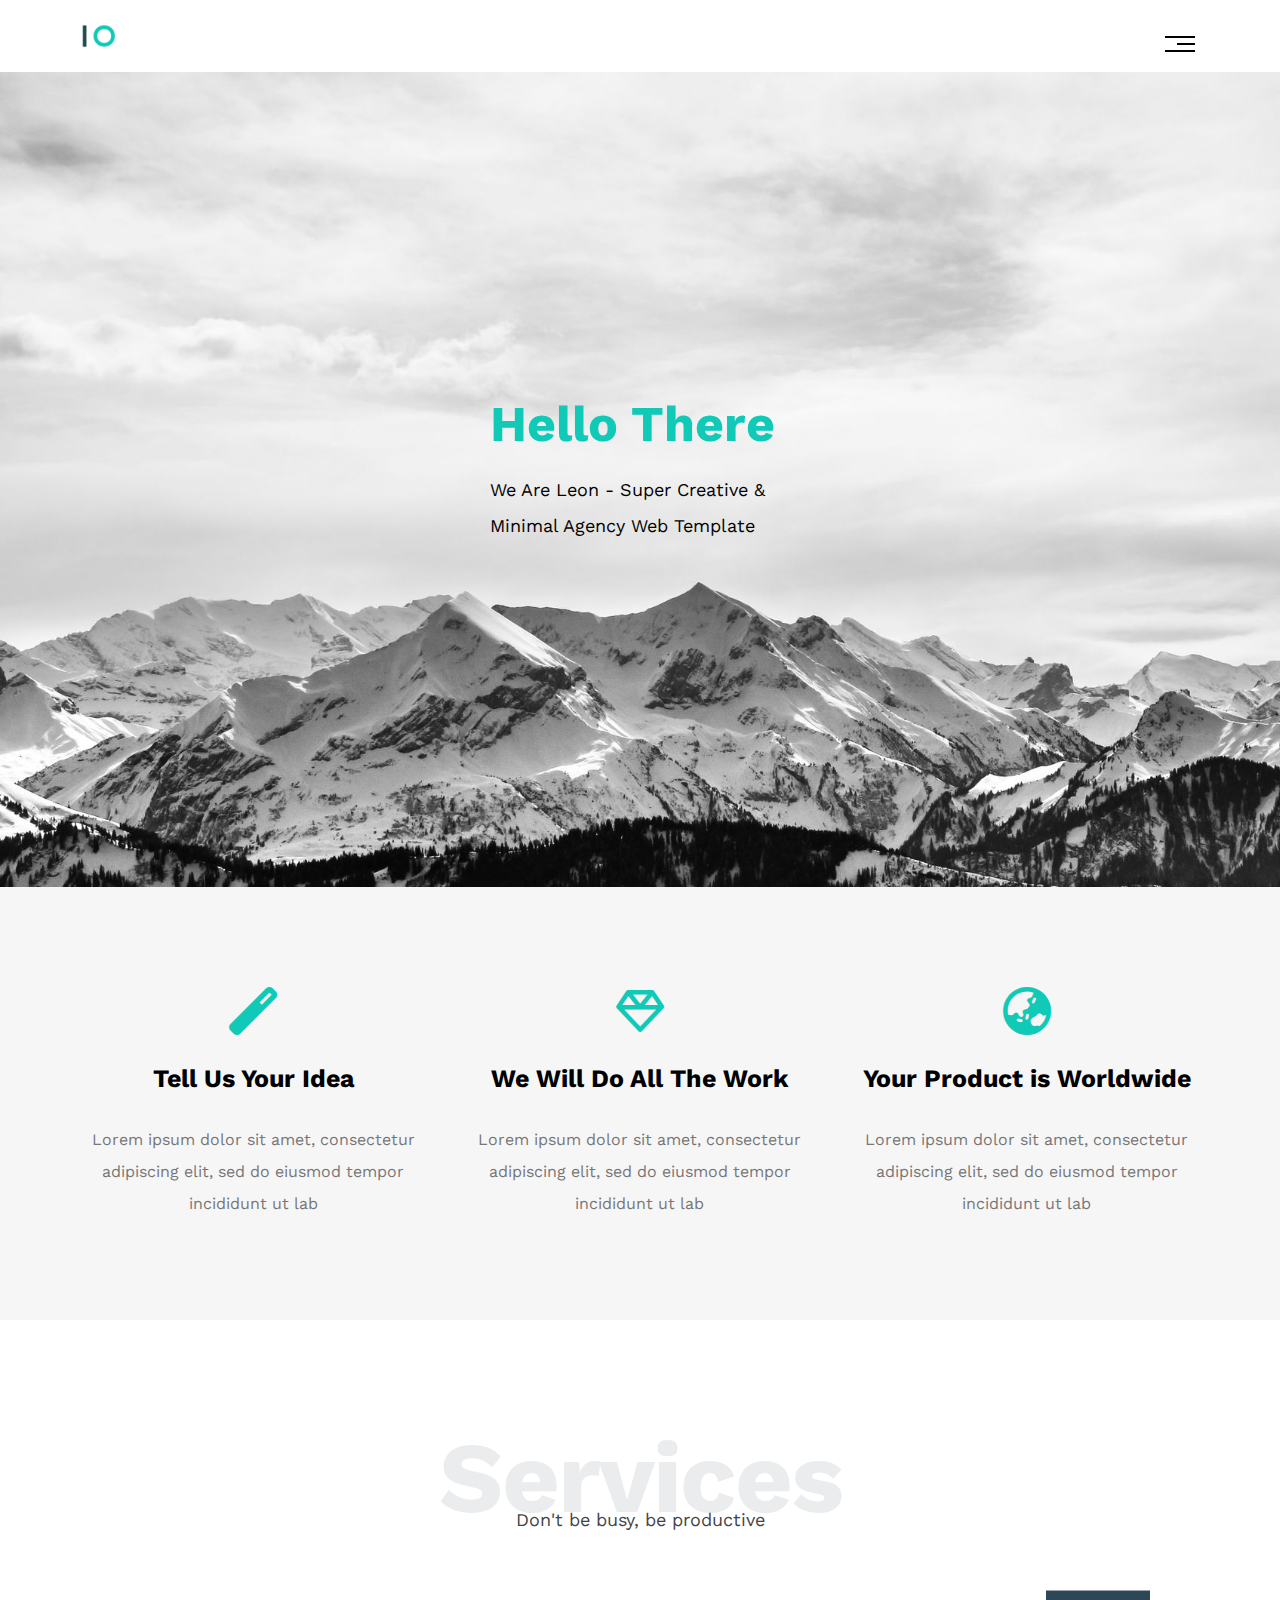
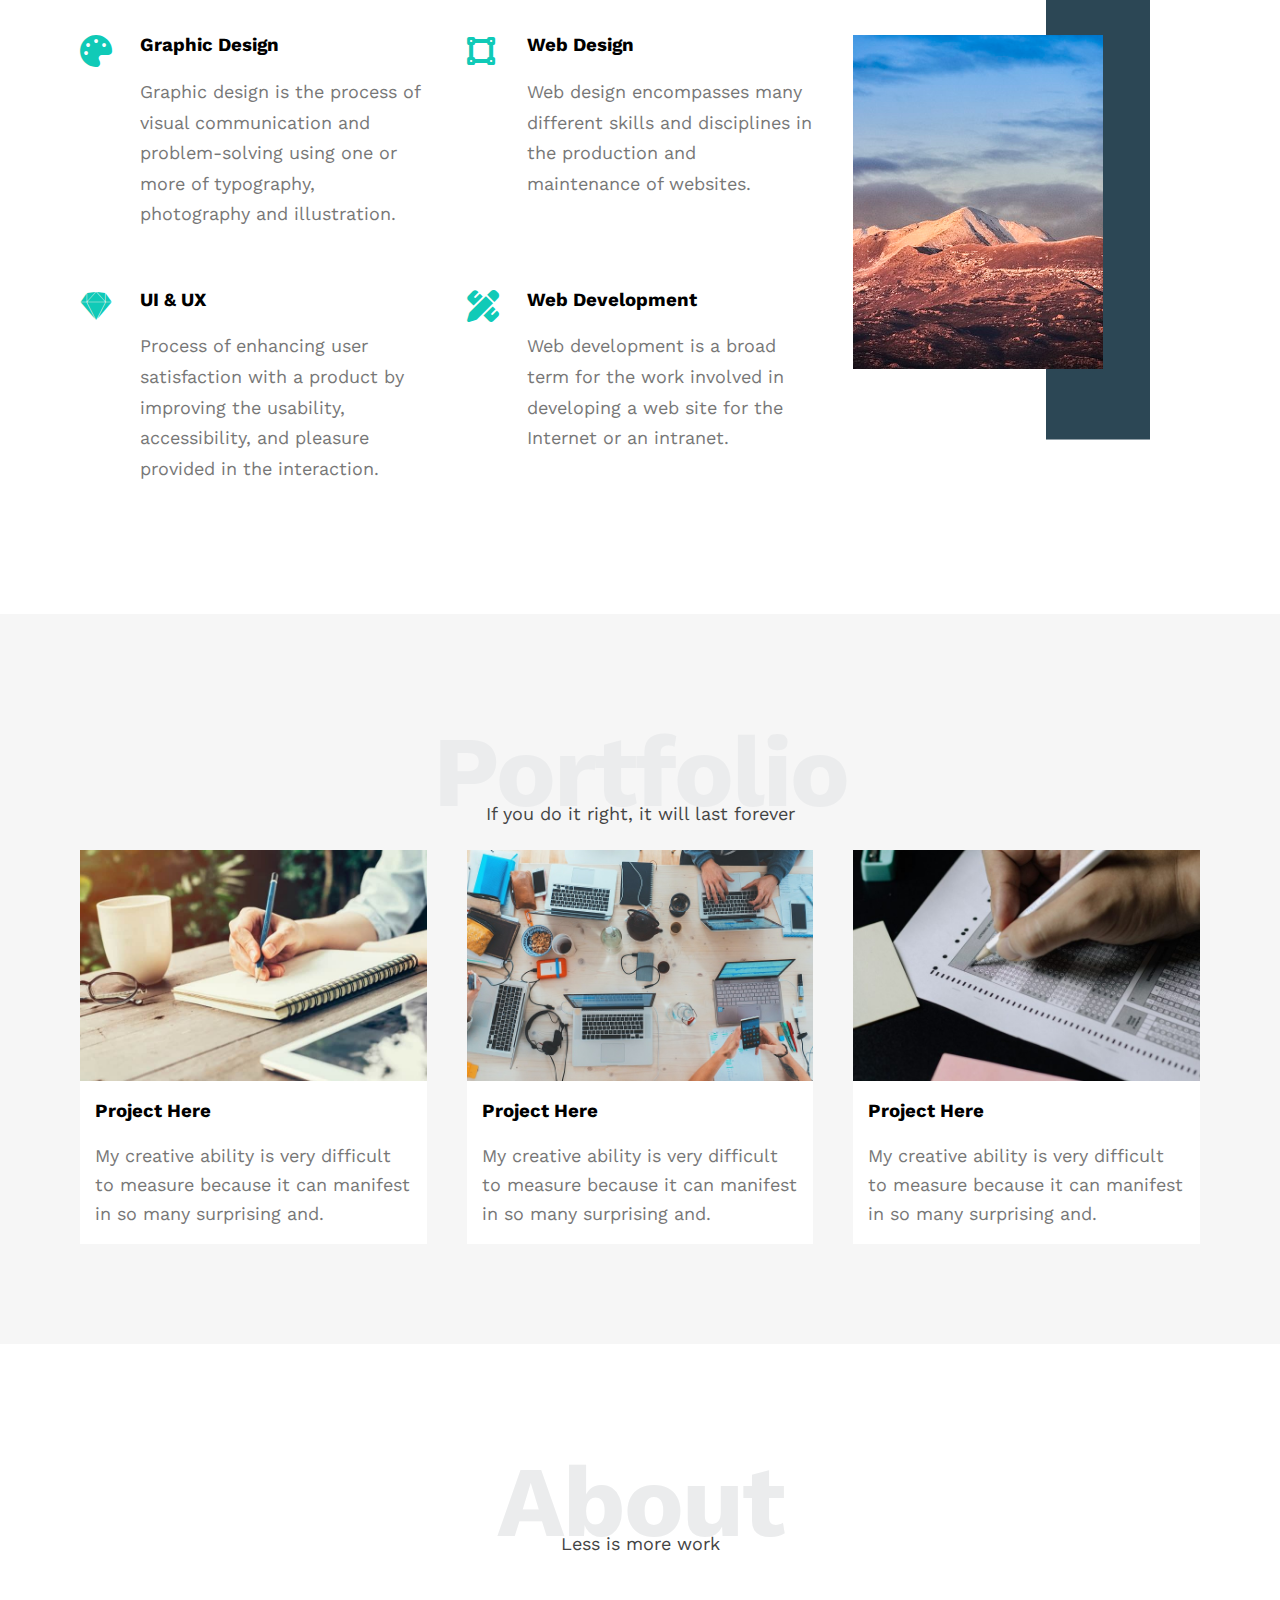
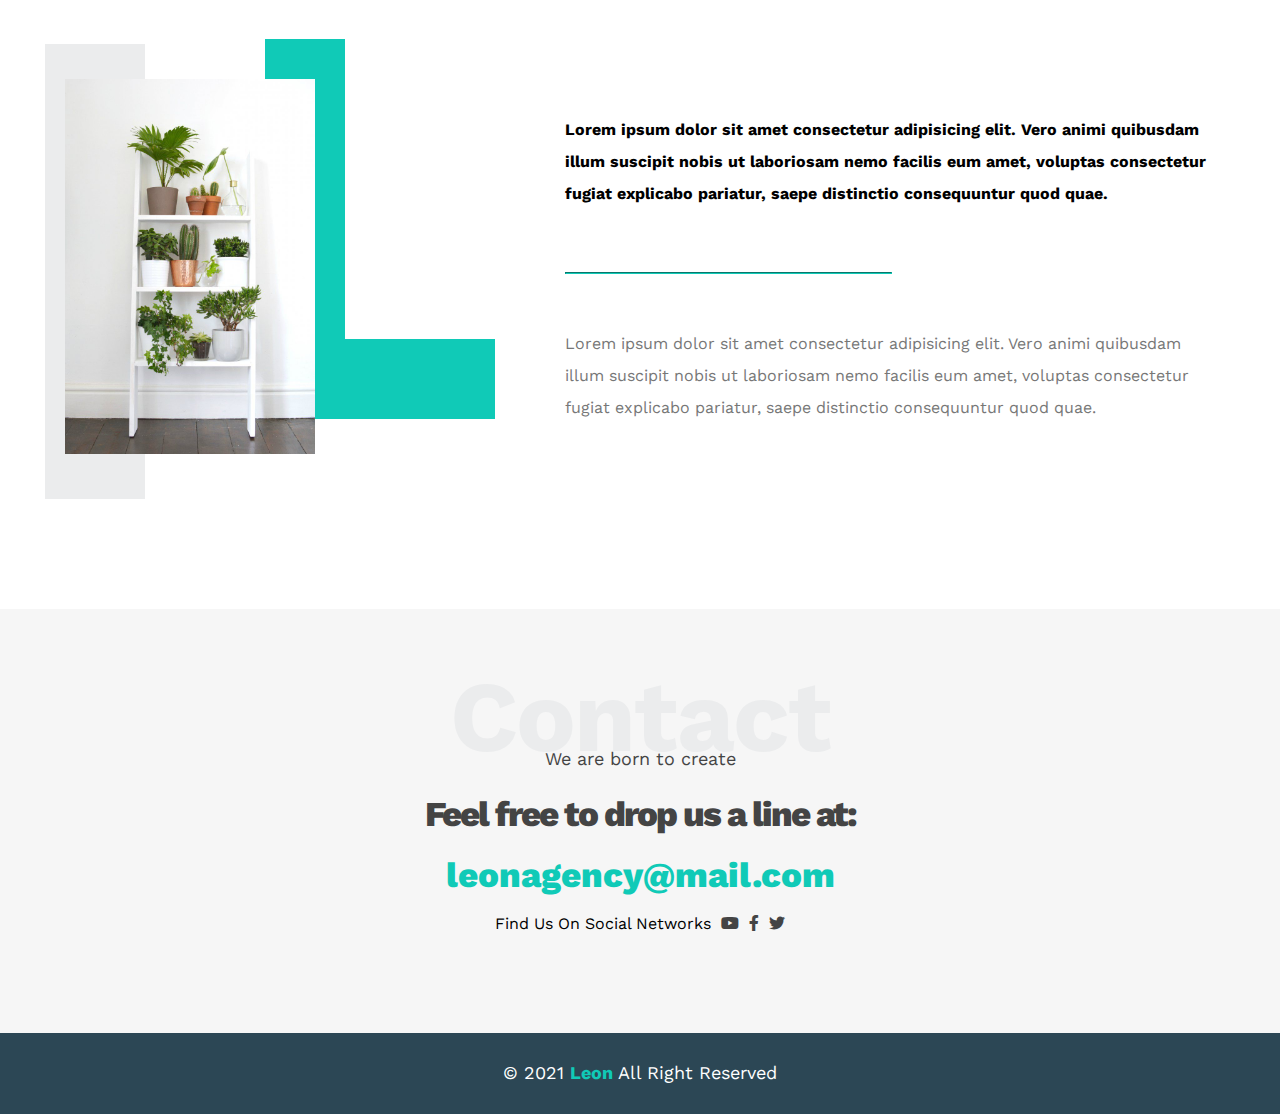
==== index.html @ 560a0027 "initial commit" ====
<!DOCTYPE html>
<html lang="en">
<head>
    <meta charset="UTF-8">
    <meta http-equiv="X-UA-Compatible" content="IE=edge">
    <meta name="viewport" content="width=device-width, initial-scale=1.0">
    <title>Leon - Design</title>
    <!-- Font Awesome Library -->
    <link rel="stylesheet" href="/css/all.min.css">
    <!-- Main Css Styling File -->
    <link rel="stylesheet" href="/css/Leon.css">
    <!-- Render All Elements Normally -->
    <link rel="stylesheet" href="/css/normalize.css">
    <!-- Google Fonts -->
    <link rel="preconnect" href="https://fonts.googleapis.com">
<link rel="preconnect" href="https://fonts.gstatic.com" crossorigin>
<link href="https://fonts.googleapis.com/css2?family=Work+Sans:wght@300;400;500;600;700;800;900&display=swap" rel="stylesheet">
</head>
<body>
   <!-- Start Header -->
   <div class="header" id="header">
    <div class="container">
        <img src="/images/logo.png" alt="logo" class="logo">
        <div class="nav">
            <span class="icon">
                <span></span>
                <span></span>
                <span></span>
            </span>
            <ul class="links">
                <li><a href="#">Services</a></li>
                <li><a href="#">Portfolio</a></li>
                <li><a href="#">About</a></li>
                <li><a href="#">Contact</a></li>
            </ul>
        </div>
    </div>
   </div>
   <!-- End Header -->
   <!-- Start Landing -->
   <div class="landing">
    <div class="main-text">
        <h1>Hello There</h1>
        <p>We Are Leon - Super Creative & Minimal Agency Web Template</p>
    </div>
   </div>
   <!-- End Landing -->
   <!-- Start Features -->
   <div class="features">
    <div class="container">
        <div class="box">
            <i class="fas fa-magic fa-3x"></i>
            <div class="text">
                <h3>Tell Us Your Idea</h3>
                <p>
                    Lorem ipsum dolor sit amet, consectetur adipiscing elit, sed do eiusmod tempor incididunt ut lab                
                </p>    
            </div>
        </div>
        <div class="box">
            <i class="far fa-gem fa-3x"></i>
            <div class="text">
                <h3>We Will Do All The Work</h3>
                <p>
                    Lorem ipsum dolor sit amet, consectetur adipiscing elit, sed do eiusmod tempor incididunt ut lab                
                </p>    
            </div>
        </div>
        <div class="box">
            <i class="fas fa-globe-asia fa-3x"></i>
            <div class="text">
                <h3>Your Product is Worldwide</h3>
                <p>
                    Lorem ipsum dolor sit amet, consectetur adipiscing elit, sed do eiusmod tempor incididunt ut lab                
                </p>    
            </div>
        </div>
    </div>
   </div>
   <!-- End Features -->
   <!-- Start Services -->
   <div class="services">
    <div class="section-title">
        <h2>Services</h2>
        <p>Don't be busy, be productive</p>
    </div>
    <div class="container">
        <div class="services-content">
            <div class="srv">
                <div class="box">
                <i class="fas fa-palette fa-2x"></i>
                <div class="text">
                    <h3>Graphic Design</h3>
                    <p>
                        Graphic design is the process of visual communication and problem-solving using one or more of typography, photography and illustration.
                    </p>
                </div>
            </div>
                <div class="box">
                    <i class="fab fa-sketch fa-2x"></i>
                    <div class="text">
                        <h3>UI &amp; UX</h3>
                        <p>
                            Process of enhancing user satisfaction with a product by improving the usability, accessibility, and pleasure provided in the interaction.
                        </p>
                    </div>
                </div>
            </div>
            <div class="srv">
                <div class="box">
                    <i class="fas fa-vector-square fa-2x"></i>
                    <div class="text">
                        <h3>Web Design</h3>
                        <p>
                            Web design encompasses many different skills and disciplines in the production and maintenance of websites.
                        </p>
                    </div>
                </div>
                <div class="box">
                <i class="fas fa-pencil-ruler fa-2x"></i>
                <div class="text">
                    <h3>Web Development</h3>
                    <p>
                        Web development is a broad term for the work involved in developing a web site for the Internet or an intranet.
                    </p>
                </div>
            </div>
            </div>
            <div class="srv image">
                <img src="/images/services.jpg" alt="services">
            </div>
     </div>
    </div>
   </div>
   <!-- End Services -->
   <!-- Start Portfolio -->
   <div class="portfolio" id="portfolio">
    <div class="section-title">
        <h2>Portfolio</h2>
        <p>If you do it right, it will last forever</p>
    </div>
        <div class="container">
            <div class="box">
                <img src="/images/portfolio-1.jpg" alt="">
                <div class="text">
                    <h3>Project Here</h3>
                    <p>
                        My creative ability is very difficult to measure because it can manifest in so many surprising and.
                    </p>
                </div>
            </div>
            <div class="box">
                <img src="/images/portfolio-2.jpg" alt="">
                <div class="text">
                    <h3>Project Here</h3>
                    <p>
                        My creative ability is very difficult to measure because it can manifest in so many surprising and.
                    </p>
                </div>
            </div>
            <div class="box">
                <img src="/images/portfolio-3.jpg" alt="">
                <div class="text">
                    <h3>Project Here</h3>
                    <p>
                        My creative ability is very difficult to measure because it can manifest in so many surprising and.
                    </p>
                </div>
            </div>
        </div>
   </div>
   <!-- End Portfolio -->
   <!-- Start About -->
   <div class="about">
    <div class="section-title">
        <h2>About</h2>
        <p>Less is more work</p>
    </div>
    <div class="container">
        <div class="image">
            <img src="/images/about.jpg" alt="">
        </div>
        <div class="text">
            <p>
                Lorem ipsum dolor sit amet consectetur adipisicing elit. Vero animi quibusdam illum suscipit nobis ut laboriosam nemo facilis eum amet, voluptas consectetur fugiat explicabo pariatur, saepe distinctio consequuntur quod quae.
            </p>
            <hr>
            <p>
                Lorem ipsum dolor sit amet consectetur adipisicing elit. Vero animi quibusdam illum suscipit nobis ut laboriosam nemo facilis eum amet, voluptas consectetur fugiat explicabo pariatur, saepe distinctio consequuntur quod quae.
            </p>
        </div>
    </div>
   </div>
   <!-- End About -->
   <!-- Start Contact -->
   <div class="contact">
    <div class="section-title">
        <h2>Contact</h2>
        <p>We are born to create</p>
    </div>
        <div class="container">
            <div class="mail">
                <p>Feel free to drop us a line at:</p>
                <a href="#">leonagency@mail.com</a>
            </div>
            <div class="social">
                <p>Find Us On Social Networks</p>
                <i class="fa-brands fa-youtube"></i>
                <i class="fa-brands fa-facebook-f"></i>
                <i class="fa-brands fa-twitter"></i>
            </div>
        </div>

   </div>
   <!-- End Contact -->
   <!-- Start Footer -->
   <div class="footer">
    <p>&copy; 2021 <span>Leon</span> All Right Reserved</p>
   </div>
   <!-- End Footer -->
</body>
</html>
---- css/Leon.css ----
/* Start Variables */
:root {
    --section-padding: 100px;
    --main-color: #10cab7;
}
/* End Variables */
/* Start Global Rules */
* {
    --webkit-box-sizing: border-box;
    --moz-box-sizing: border-box;
    box-sizing: border-box;
    margin: 0;
    padding: 0;
}
html {
    scroll-behavior: smooth;
}
body {
    font-family: 'Work Sans', sans-serif;
}
ul {
    list-style: none;
}
a {
    text-decoration: none;
}
/* End Global Rules */
/* Start Components */
.container {
    margin-left: auto;
    margin-right: auto;
    padding-left: 15px;
    padding-right: 15px;
}
@media (min-width: 768px) {
    .container {
        width: 750px;
    }
}
@media (min-width: 992px) {
    .container {
        width: 970px;
    }
}
@media (min-width: 1200px) {
    .container {
        width: 1150px;
    }
}
.section-title {
    text-align: center;
}
.section-title h2 {
    font-size: 100px;
    letter-spacing: -2px;
    color: #ebeced;
}
.section-title p {
    font-size: 18px;
    top: -25px;
    position: relative;
    color: #444;
}
@media (max-width: 767px) {
    .section-title h2 {
        font-size: 80px;
    }
}
/* End Components */
/* Start Header */
.header .container {
    display: flex;
    align-items: center;
    justify-content: space-between;
    position: relative;
    min-height: 72px;
}
.header .logo {
    width: 60px;
}
.header .nav {
    flex: 1;
    display: flex;
    justify-content: end;
}
.header .nav .icon {
    position: absolute;
    width: 30px;
    display: flex;
    flex-wrap: wrap;
    top: 50%;
    justify-content: end;
    right: 20px;
}
.header .nav .icon:hover {
    cursor: pointer;
}
.header .nav .icon span {
    width: 100%;
    background-color: black;
    height: 2px;
    margin-bottom: 5px;
}
.header .nav .icon span:nth-child(2) {
    width: 60%;
    transition: .3s;
}
.header .nav:hover span:nth-child(2) {
    width: 100%;
}
.header .nav .links {
    position: absolute;
    min-width: 200px;
    z-index: 1;
    top: 100%;
    right: 20px;
    background-color: #f6f6f6;
    display: none;
}
.header .nav:hover .links {
    display: block;
}
.header .nav .links::before {
    content: '';
    position: absolute;
    border: 10px solid transparent;
    right: 5px;
    border-bottom-color: #f6f6f6;
    top: -20px;
}
.header .nav .links li:not(:last-child) {
    border-bottom: 1px solid #ddd;
}
.header .nav .links li {
    transition: .3s;
}
.header .nav .links li a{
    padding: 20px;
    display: block;
    color: #333;
    transition: .3s;
}
.header .nav .links li:hover  {
    padding-left: 20px;
}
.header .nav .links li:hover a {
    color: blue;
    font-weight: bold;
}
/* End Header */
/* Start Landing */
.landing {
    position: relative;
    background-image: url(/images/landing.jpg);
    background-size: cover;
    height: calc(100vh - 85px);
}
.landing .main-text {
    top: 50%;
    position: absolute;
    left: 50%;
    width: 300px;
    transform: translate(-50%, -50%);
}
.landing .main-text h1 {
    color: var(--main-color);
    font-size: 50px;
    margin: 0;
}
.landing .main-text p {
    line-height: 2;
    margin: 20px 0;
    font-size: 18px;
}
/* End Landing */
/* Start Features */
.features {
    padding-top: var(--section-padding);
    padding-bottom: var(--section-padding);
    background-color: #f6f6f6;
}
.features .container {
    display: grid;
    grid-template-columns: repeat(auto-fill, minmax(300px, 1fr));
    gap: 40px;
}
.features .box {
    text-align: center;
}
.features .box i {
    color: var(--main-color);
}
.features .box .text h3 {
    font-size: 25px;
    margin: 30px 0;
}
.features .box .text p {
    line-height: 2;
    color: #777;
    margin: 0 10px;
}
/* End Features */
/* Start Services */
.services {
    padding-top: var(--section-padding);
    padding-bottom: var(--section-padding);
}
@media (max-width: 767px) {
    .services {
        padding: 20px 0;
    }    
}
.services .services-content {
    display: grid;
    grid-template-columns: repeat(auto-fill, minmax(300px, 1fr));
    gap: 40px;
    margin: 80px 0 30px;
}
.services .srv .box {
    display: flex;
    gap: 10px;
    margin-bottom: 30px;
    height: 50%;
}
@media (max-width: 767px) {
    .services .srv .box {
        flex-direction: column;
        text-align: center;
    }
}
.services .srv .box i {
    flex-basis: 50px;
    color: var(--main-color);

}
.services .srv .box .text {
    flex: 1;
}
.services .srv .box .text h3 {
    margin-bottom: 20px;
}
.services .srv .box .text p {
    color: #777;
    line-height: 1.7;
    font-size: 18px;
}
.services .srv.image {
    position: relative;
}
@media (max-width: 1199px) {
    .services .srv.image {
        display: none;
    }
}
.services .srv.image::before {
    content: '';
    position: absolute;
    width: 30%;
    height: 100%;
    background-color: #2c4755;
    right: 50px;
    top: 40%;
    transform: translatey(-50%);
    z-index: -1;
}
.services .srv img {
    max-width: 100%;
    width: 250px;
}
/* End Services */
/* Start Portfolio */
.portfolio {
    padding-top: var(--section-padding);
    padding-bottom: var(--section-padding);
    background-color: #f6f6f6;
}
@media (max-width: 767px) {
    .portfolio {
        padding: 20px 0;
    }    
}
.portfolio .container {
    display: grid;
    grid-template-columns: repeat(auto-fill, minmax(300px, 1fr));
    gap: 40px;
}
.portfolio .box {
    background-color: white;
}
.portfolio .box img {
    max-width: 100%;
}
.portfolio .box .text {
    padding: 15px;
}
.portfolio .box .text p {
    line-height: 1.6;
    color: #777;
    margin: 20px 0 0;
    font-size: 18px;
}
/* End Portfolio */
/* Start About */
.about {
    padding-top: var(--section-padding);
    padding-bottom: var(--section-padding);
}
.about .container {
    display: flex;
    align-items: center;
    margin-top: 50px;
    padding: 50px 0;
}
.about .image {
    width: 500px;
    position: relative;
}
@media (max-width: 991px) {
    .about .image {
        display: none;
    }
}
.about .image::before {
    content: '';
    background-color: #ebeced;
    width: 20%;
    height: 120%;
    position: absolute;
    z-index: -1;
    left: -20px;
    top: -35px;   
}
.about .image::after {
    content: '';
    border-color: var(--main-color);
    width: 150px;
    height: 300px;
    border-left: 80px solid var(--main-color);
    z-index: -1;
    border-bottom: 80px solid var(--main-color);
    position: absolute;
    right: 70px;
    top: -40px;
}
.about .image img {
    width: 250px;
}
.about .text {
    flex: 1;
}
@media (max-width: 991px) {
    .about .text {
        text-align: center;
        padding: 0 20px;
    }
}
.about .text p {
    font-size: 16px;
    line-height: 2;
}
.about .text p:first-child {
    font-weight: bold;
    margin-bottom: 50px;
}
.about .text hr {
    width: 50%;
    border-color: var(--main-color);
    display: inline-block;
   
}
.about .text p:last-child {
    margin-top: 50px;
    color: #777;
}
/* End About */
/* Start Contact */
.contact {
    background-color: #f6f6f6;
    padding: 50px 0 100px;
}
.contact .container {
    text-align: center;
}
.contact .container .mail p {
    font-size: 35px;
    font-weight: 800;
    color: #444;
    letter-spacing: -2px;
}
.contact .container .mail a {
    color: var(--main-color);
    font-size: 35px;
    font-weight: 800;
    margin: 20px 0;
    display: block;
}
.contact .container .social {
    display: flex;
    justify-content: center;
}
.contact .container .social i {
    margin-left: 10px;
    color: #444;
    cursor: pointer;
}
/* End Contact */
/* Start Footer */
.footer {
    background-color: #2c4755;
    color: white;
    padding: 30px;
    text-align: center;
}
.footer p {
    font-size: 18px;
}
.footer p span {
    color: var(--main-color);
    font-weight: bold   ;
}
/* End Footer */
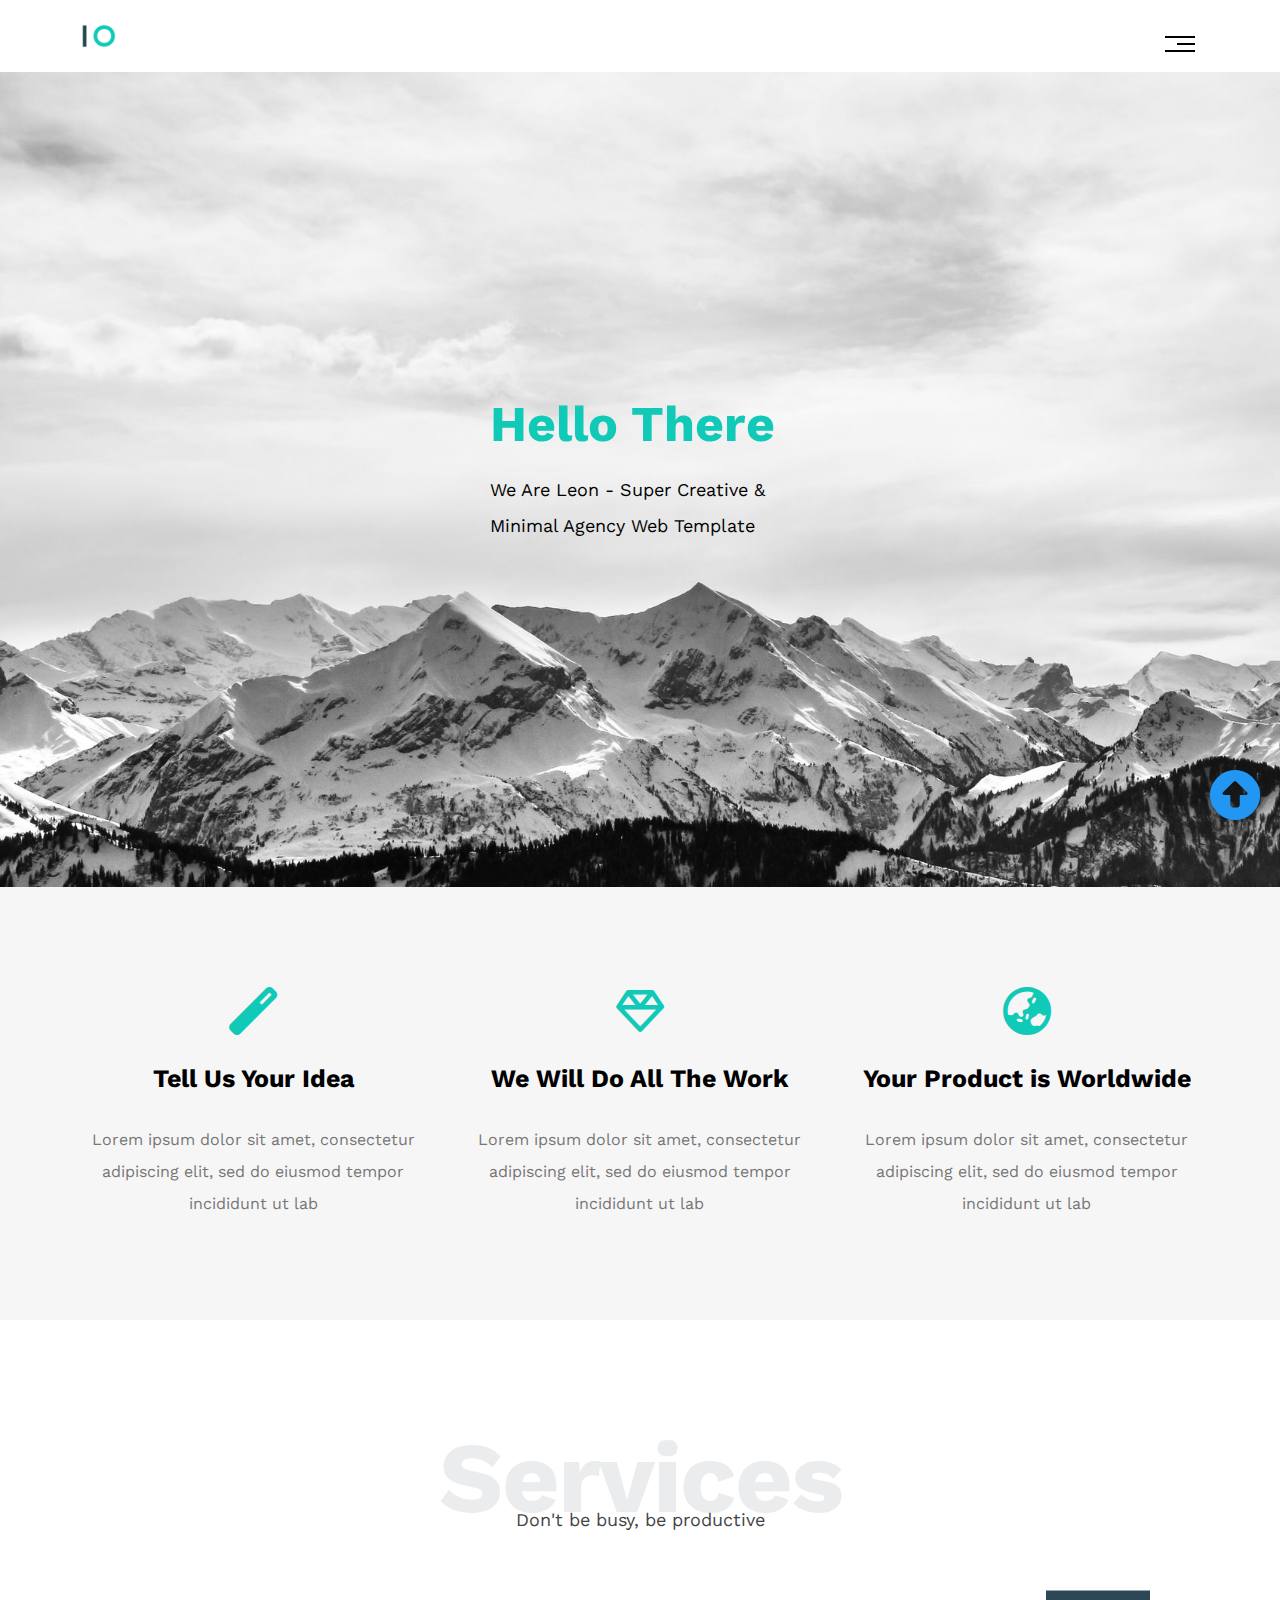
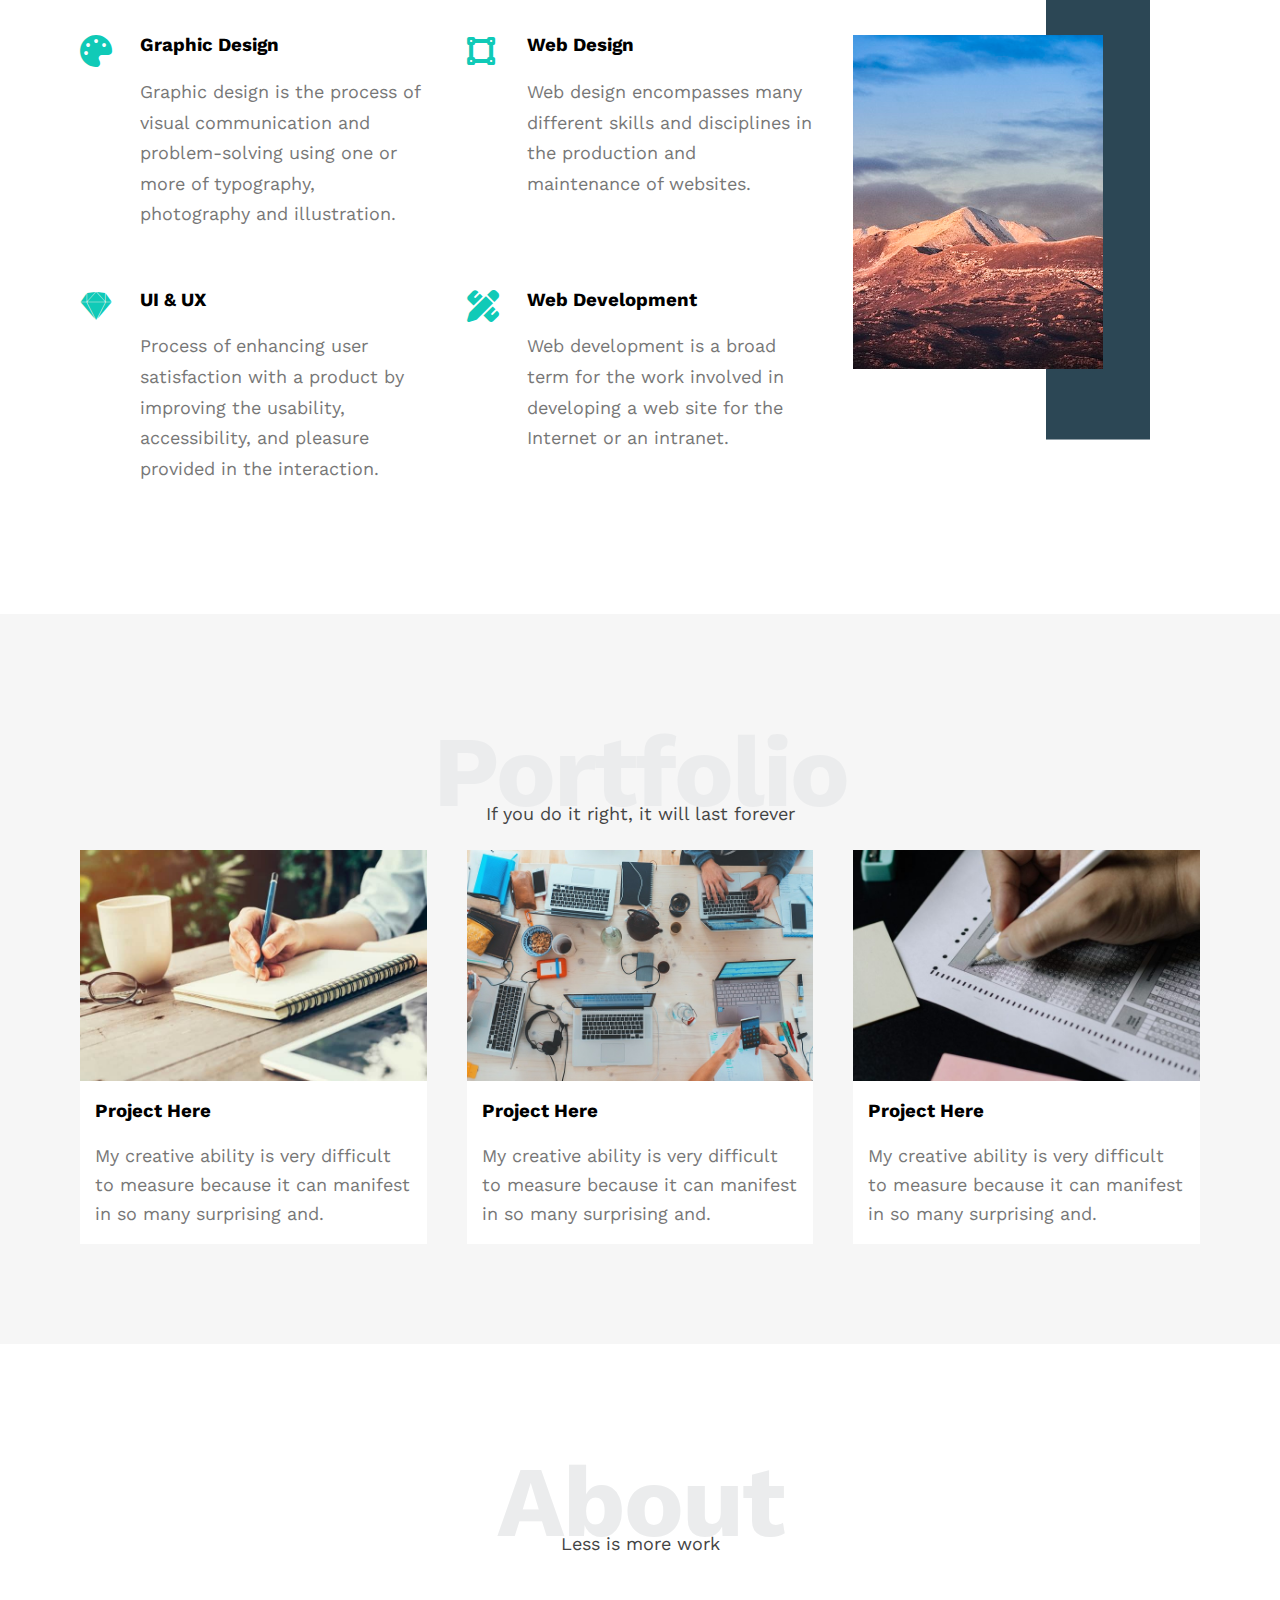
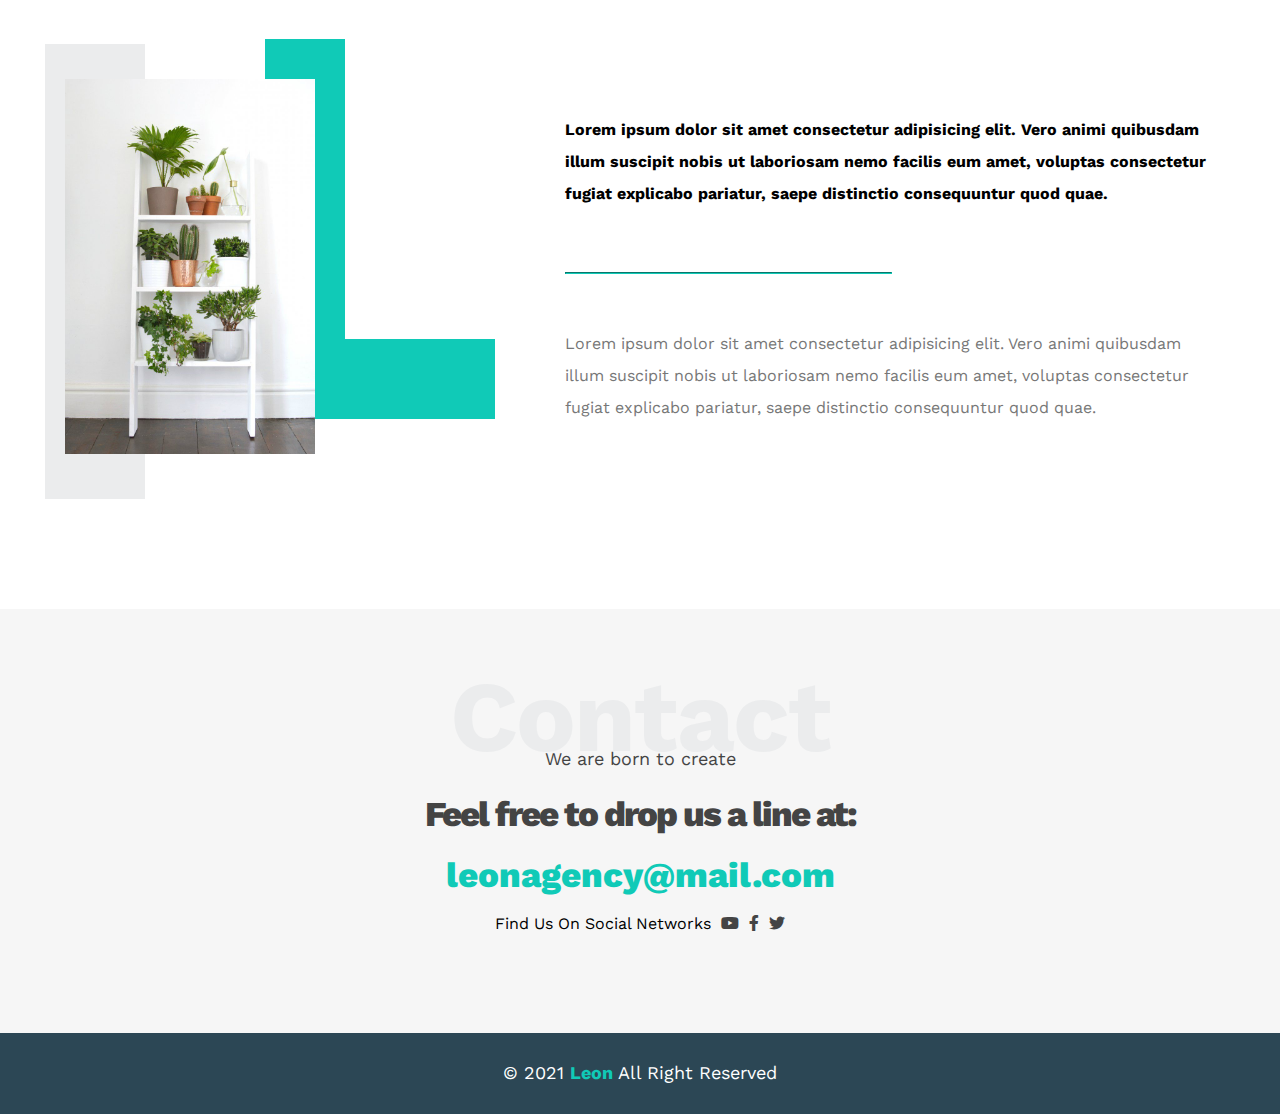
==== commit 08656762: "some bugs fixed and some enhancments" ====
--- a/index.html
+++ b/index.html
@@ -1,222 +1,225 @@
-<!DOCTYPE html>
-<html lang="en">
-<head>
-    <meta charset="UTF-8">
-    <meta http-equiv="X-UA-Compatible" content="IE=edge">
-    <meta name="viewport" content="width=device-width, initial-scale=1.0">
-    <title>Leon - Design</title>
-    <!-- Font Awesome Library -->
-    <link rel="stylesheet" href="/css/all.min.css">
-    <!-- Main Css Styling File -->
-    <link rel="stylesheet" href="/css/Leon.css">
-    <!-- Render All Elements Normally -->
-    <link rel="stylesheet" href="/css/normalize.css">
-    <!-- Google Fonts -->
-    <link rel="preconnect" href="https://fonts.googleapis.com">
-<link rel="preconnect" href="https://fonts.gstatic.com" crossorigin>
-<link href="https://fonts.googleapis.com/css2?family=Work+Sans:wght@300;400;500;600;700;800;900&display=swap" rel="stylesheet">
-</head>
-<body>
-   <!-- Start Header -->
-   <div class="header" id="header">
-    <div class="container">
-        <img src="/images/logo.png" alt="logo" class="logo">
-        <div class="nav">
-            <span class="icon">
-                <span></span>
-                <span></span>
-                <span></span>
-            </span>
-            <ul class="links">
-                <li><a href="#">Services</a></li>
-                <li><a href="#">Portfolio</a></li>
-                <li><a href="#">About</a></li>
-                <li><a href="#">Contact</a></li>
-            </ul>
-        </div>
-    </div>
-   </div>
-   <!-- End Header -->
-   <!-- Start Landing -->
-   <div class="landing">
-    <div class="main-text">
-        <h1>Hello There</h1>
-        <p>We Are Leon - Super Creative & Minimal Agency Web Template</p>
-    </div>
-   </div>
-   <!-- End Landing -->
-   <!-- Start Features -->
-   <div class="features">
-    <div class="container">
-        <div class="box">
-            <i class="fas fa-magic fa-3x"></i>
-            <div class="text">
-                <h3>Tell Us Your Idea</h3>
-                <p>
-                    Lorem ipsum dolor sit amet, consectetur adipiscing elit, sed do eiusmod tempor incididunt ut lab                
-                </p>    
-            </div>
-        </div>
-        <div class="box">
-            <i class="far fa-gem fa-3x"></i>
-            <div class="text">
-                <h3>We Will Do All The Work</h3>
-                <p>
-                    Lorem ipsum dolor sit amet, consectetur adipiscing elit, sed do eiusmod tempor incididunt ut lab                
-                </p>    
-            </div>
-        </div>
-        <div class="box">
-            <i class="fas fa-globe-asia fa-3x"></i>
-            <div class="text">
-                <h3>Your Product is Worldwide</h3>
-                <p>
-                    Lorem ipsum dolor sit amet, consectetur adipiscing elit, sed do eiusmod tempor incididunt ut lab                
-                </p>    
-            </div>
-        </div>
-    </div>
-   </div>
-   <!-- End Features -->
-   <!-- Start Services -->
-   <div class="services">
-    <div class="section-title">
-        <h2>Services</h2>
-        <p>Don't be busy, be productive</p>
-    </div>
-    <div class="container">
-        <div class="services-content">
-            <div class="srv">
-                <div class="box">
-                <i class="fas fa-palette fa-2x"></i>
-                <div class="text">
-                    <h3>Graphic Design</h3>
-                    <p>
-                        Graphic design is the process of visual communication and problem-solving using one or more of typography, photography and illustration.
-                    </p>
-                </div>
-            </div>
-                <div class="box">
-                    <i class="fab fa-sketch fa-2x"></i>
-                    <div class="text">
-                        <h3>UI &amp; UX</h3>
-                        <p>
-                            Process of enhancing user satisfaction with a product by improving the usability, accessibility, and pleasure provided in the interaction.
-                        </p>
-                    </div>
-                </div>
-            </div>
-            <div class="srv">
-                <div class="box">
-                    <i class="fas fa-vector-square fa-2x"></i>
-                    <div class="text">
-                        <h3>Web Design</h3>
-                        <p>
-                            Web design encompasses many different skills and disciplines in the production and maintenance of websites.
-                        </p>
-                    </div>
-                </div>
-                <div class="box">
-                <i class="fas fa-pencil-ruler fa-2x"></i>
-                <div class="text">
-                    <h3>Web Development</h3>
-                    <p>
-                        Web development is a broad term for the work involved in developing a web site for the Internet or an intranet.
-                    </p>
-                </div>
-            </div>
-            </div>
-            <div class="srv image">
-                <img src="/images/services.jpg" alt="services">
-            </div>
-     </div>
-    </div>
-   </div>
-   <!-- End Services -->
-   <!-- Start Portfolio -->
-   <div class="portfolio" id="portfolio">
-    <div class="section-title">
-        <h2>Portfolio</h2>
-        <p>If you do it right, it will last forever</p>
-    </div>
-        <div class="container">
-            <div class="box">
-                <img src="/images/portfolio-1.jpg" alt="">
-                <div class="text">
-                    <h3>Project Here</h3>
-                    <p>
-                        My creative ability is very difficult to measure because it can manifest in so many surprising and.
-                    </p>
-                </div>
-            </div>
-            <div class="box">
-                <img src="/images/portfolio-2.jpg" alt="">
-                <div class="text">
-                    <h3>Project Here</h3>
-                    <p>
-                        My creative ability is very difficult to measure because it can manifest in so many surprising and.
-                    </p>
-                </div>
-            </div>
-            <div class="box">
-                <img src="/images/portfolio-3.jpg" alt="">
-                <div class="text">
-                    <h3>Project Here</h3>
-                    <p>
-                        My creative ability is very difficult to measure because it can manifest in so many surprising and.
-                    </p>
-                </div>
-            </div>
-        </div>
-   </div>
-   <!-- End Portfolio -->
-   <!-- Start About -->
-   <div class="about">
-    <div class="section-title">
-        <h2>About</h2>
-        <p>Less is more work</p>
-    </div>
-    <div class="container">
-        <div class="image">
-            <img src="/images/about.jpg" alt="">
-        </div>
-        <div class="text">
-            <p>
-                Lorem ipsum dolor sit amet consectetur adipisicing elit. Vero animi quibusdam illum suscipit nobis ut laboriosam nemo facilis eum amet, voluptas consectetur fugiat explicabo pariatur, saepe distinctio consequuntur quod quae.
-            </p>
-            <hr>
-            <p>
-                Lorem ipsum dolor sit amet consectetur adipisicing elit. Vero animi quibusdam illum suscipit nobis ut laboriosam nemo facilis eum amet, voluptas consectetur fugiat explicabo pariatur, saepe distinctio consequuntur quod quae.
-            </p>
-        </div>
-    </div>
-   </div>
-   <!-- End About -->
-   <!-- Start Contact -->
-   <div class="contact">
-    <div class="section-title">
-        <h2>Contact</h2>
-        <p>We are born to create</p>
-    </div>
-        <div class="container">
-            <div class="mail">
-                <p>Feel free to drop us a line at:</p>
-                <a href="#">leonagency@mail.com</a>
-            </div>
-            <div class="social">
-                <p>Find Us On Social Networks</p>
-                <i class="fa-brands fa-youtube"></i>
-                <i class="fa-brands fa-facebook-f"></i>
-                <i class="fa-brands fa-twitter"></i>
-            </div>
-        </div>
-
-   </div>
-   <!-- End Contact -->
-   <!-- Start Footer -->
-   <div class="footer">
-    <p>&copy; 2021 <span>Leon</span> All Right Reserved</p>
-   </div>
-   <!-- End Footer -->
-</body>
+<!DOCTYPE html>
+<html lang="en">
+<head>
+    <meta charset="UTF-8">
+    <meta http-equiv="X-UA-Compatible" content="IE=edge">
+    <meta name="viewport" content="width=device-width, initial-scale=1.0">
+    <title>Leon - Design</title>
+    <!-- Font Awesome Library -->
+    <link rel="stylesheet" href="/css/all.min.css">
+    <!-- Main Css Styling File -->
+    <link rel="stylesheet" href="/css/Leon.css">
+    <!-- Render All Elements Normally -->
+    <link rel="stylesheet" href="/css/normalize.css">
+    <!-- Google Fonts -->
+    <link rel="preconnect" href="https://fonts.googleapis.com">
+<link rel="preconnect" href="https://fonts.gstatic.com" crossorigin>
+<link href="https://fonts.googleapis.com/css2?family=Work+Sans:wght@300;400;500;600;700;800;900&display=swap" rel="stylesheet">
+</head>
+<body>
+   <!-- Start Header -->
+   <div class="header" id="header">
+    <div class="container">
+        <img src="/images/logo.png" alt="logo" class="logo">
+        <div class="nav">
+            <span class="icon">
+                <span></span>
+                <span></span>
+                <span></span>
+            </span>
+            <ul class="links">
+                <li><a href="#services">Services</a></li>
+                <li><a href="#portfolio">Portfolio</a></li>
+                <li><a href="#about">About</a></li>
+                <li><a href="#contact">Contact</a></li>
+            </ul>
+        </div>
+    </div>
+   </div>
+   <!-- End Header -->
+   <!-- Start Landing -->
+   <div class="landing">
+    <div class="main-text">
+        <h1>Hello There</h1>
+        <p>We Are Leon - Super Creative & Minimal Agency Web Template</p>
+    </div>
+   </div>
+   <!-- End Landing -->
+   <!-- Start Features -->
+   <div class="features">
+    <div class="container">
+        <div class="box">
+            <i class="fas fa-magic fa-3x"></i>
+            <div class="text">
+                <h3>Tell Us Your Idea</h3>
+                <p>
+                    Lorem ipsum dolor sit amet, consectetur adipiscing elit, sed do eiusmod tempor incididunt ut lab                
+                </p>    
+            </div>
+        </div>
+        <div class="box">
+            <i class="far fa-gem fa-3x"></i>
+            <div class="text">
+                <h3>We Will Do All The Work</h3>
+                <p>
+                    Lorem ipsum dolor sit amet, consectetur adipiscing elit, sed do eiusmod tempor incididunt ut lab                
+                </p>    
+            </div>
+        </div>
+        <div class="box">
+            <i class="fas fa-globe-asia fa-3x"></i>
+            <div class="text">
+                <h3>Your Product is Worldwide</h3>
+                <p>
+                    Lorem ipsum dolor sit amet, consectetur adipiscing elit, sed do eiusmod tempor incididunt ut lab                
+                </p>    
+            </div>
+        </div>
+    </div>
+   </div>
+   <!-- End Features -->
+   <!-- Start Services -->
+   <div class="services" id="services">
+    <div class="section-title">
+        <h2>Services</h2>
+        <p>Don't be busy, be productive</p>
+    </div>
+    <div class="container">
+        <div class="services-content">
+            <div class="srv">
+                <div class="box">
+                <i class="fas fa-palette fa-2x"></i>
+                <div class="text">
+                    <h3>Graphic Design</h3>
+                    <p>
+                        Graphic design is the process of visual communication and problem-solving using one or more of typography, photography and illustration.
+                    </p>
+                </div>
+            </div>
+                <div class="box">
+                    <i class="fab fa-sketch fa-2x"></i>
+                    <div class="text">
+                        <h3>UI &amp; UX</h3>
+                        <p>
+                            Process of enhancing user satisfaction with a product by improving the usability, accessibility, and pleasure provided in the interaction.
+                        </p>
+                    </div>
+                </div>
+            </div>
+            <div class="srv">
+                <div class="box">
+                    <i class="fas fa-vector-square fa-2x"></i>
+                    <div class="text">
+                        <h3>Web Design</h3>
+                        <p>
+                            Web design encompasses many different skills and disciplines in the production and maintenance of websites.
+                        </p>
+                    </div>
+                </div>
+                <div class="box">
+                <i class="fas fa-pencil-ruler fa-2x"></i>
+                <div class="text">
+                    <h3>Web Development</h3>
+                    <p>
+                        Web development is a broad term for the work involved in developing a web site for the Internet or an intranet.
+                    </p>
+                </div>
+            </div>
+            </div>
+            <div class="srv image">
+                <img src="/images/services.jpg" alt="services">
+            </div>
+     </div>
+    </div>
+   </div>
+   <!-- End Services -->
+   <!-- Start Portfolio -->
+   <div class="portfolio" id="portfolio">
+    <div class="section-title">
+        <h2>Portfolio</h2>
+        <p>If you do it right, it will last forever</p>
+    </div>
+        <div class="container">
+            <div class="box">
+                <img src="/images/portfolio-1.jpg" alt="">
+                <div class="text">
+                    <h3>Project Here</h3>
+                    <p>
+                        My creative ability is very difficult to measure because it can manifest in so many surprising and.
+                    </p>
+                </div>
+            </div>
+            <div class="box">
+                <img src="/images/portfolio-2.jpg" alt="">
+                <div class="text">
+                    <h3>Project Here</h3>
+                    <p>
+                        My creative ability is very difficult to measure because it can manifest in so many surprising and.
+                    </p>
+                </div>
+            </div>
+            <div class="box">
+                <img src="/images/portfolio-3.jpg" alt="">
+                <div class="text">
+                    <h3>Project Here</h3>
+                    <p>
+                        My creative ability is very difficult to measure because it can manifest in so many surprising and.
+                    </p>
+                </div>
+            </div>
+        </div>
+   </div>
+   <!-- End Portfolio -->
+   <!-- Start About -->
+   <div class="about" id="about">
+    <div class="section-title">
+        <h2>About</h2>
+        <p>Less is more work</p>
+    </div>
+    <div class="container">
+        <div class="image">
+            <img src="/images/about.jpg" alt="">
+        </div>
+        <div class="text">
+            <p>
+                Lorem ipsum dolor sit amet consectetur adipisicing elit. Vero animi quibusdam illum suscipit nobis ut laboriosam nemo facilis eum amet, voluptas consectetur fugiat explicabo pariatur, saepe distinctio consequuntur quod quae.
+            </p>
+            <hr>
+            <p>
+                Lorem ipsum dolor sit amet consectetur adipisicing elit. Vero animi quibusdam illum suscipit nobis ut laboriosam nemo facilis eum amet, voluptas consectetur fugiat explicabo pariatur, saepe distinctio consequuntur quod quae.
+            </p>
+        </div>
+    </div>
+   </div>
+   <!-- End About -->
+   <!-- Start Contact -->
+   <div class="contact" id="contact">
+    <div class="section-title">
+        <h2>Contact</h2>
+        <p>We are born to create</p>
+    </div>
+        <div class="container">
+            <div class="mail">
+                <p>Feel free to drop us a line at:</p>
+                <a href="#">leonagency@mail.com</a>
+            </div>
+            <div class="social">
+                <p>Find Us On Social Networks</p>
+                <i class="fa-brands fa-youtube"></i>
+                <i class="fa-brands fa-facebook-f"></i>
+                <i class="fa-brands fa-twitter"></i>
+            </div>
+        </div>
+
+   </div>
+   <!-- End Contact -->
+   <!-- Start Footer -->
+   <div class="footer">
+    <p>&copy; 2021 <span>Leon</span> All Right Reserved</p>
+   </div>
+   <div class="up">
+    <a href="#"><i class="fa-sharp fa-solid fa-circle-up"></i></a>
+   </div>
+   <!-- End Footer -->
+</body>
 </html>--- a/css/Leon.css
+++ b/css/Leon.css
@@ -1,421 +1,433 @@
-/* Start Variables */
-:root {
-    --section-padding: 100px;
-    --main-color: #10cab7;
-}
-/* End Variables */
-/* Start Global Rules */
-* {
-    --webkit-box-sizing: border-box;
-    --moz-box-sizing: border-box;
-    box-sizing: border-box;
-    margin: 0;
-    padding: 0;
-}
-html {
-    scroll-behavior: smooth;
-}
-body {
-    font-family: 'Work Sans', sans-serif;
-}
-ul {
-    list-style: none;
-}
-a {
-    text-decoration: none;
-}
-/* End Global Rules */
-/* Start Components */
-.container {
-    margin-left: auto;
-    margin-right: auto;
-    padding-left: 15px;
-    padding-right: 15px;
-}
-@media (min-width: 768px) {
-    .container {
-        width: 750px;
-    }
-}
-@media (min-width: 992px) {
-    .container {
-        width: 970px;
-    }
-}
-@media (min-width: 1200px) {
-    .container {
-        width: 1150px;
-    }
-}
-.section-title {
-    text-align: center;
-}
-.section-title h2 {
-    font-size: 100px;
-    letter-spacing: -2px;
-    color: #ebeced;
-}
-.section-title p {
-    font-size: 18px;
-    top: -25px;
-    position: relative;
-    color: #444;
-}
-@media (max-width: 767px) {
-    .section-title h2 {
-        font-size: 80px;
-    }
-}
-/* End Components */
-/* Start Header */
-.header .container {
-    display: flex;
-    align-items: center;
-    justify-content: space-between;
-    position: relative;
-    min-height: 72px;
-}
-.header .logo {
-    width: 60px;
-}
-.header .nav {
-    flex: 1;
-    display: flex;
-    justify-content: end;
-}
-.header .nav .icon {
-    position: absolute;
-    width: 30px;
-    display: flex;
-    flex-wrap: wrap;
-    top: 50%;
-    justify-content: end;
-    right: 20px;
-}
-.header .nav .icon:hover {
-    cursor: pointer;
-}
-.header .nav .icon span {
-    width: 100%;
-    background-color: black;
-    height: 2px;
-    margin-bottom: 5px;
-}
-.header .nav .icon span:nth-child(2) {
-    width: 60%;
-    transition: .3s;
-}
-.header .nav:hover span:nth-child(2) {
-    width: 100%;
-}
-.header .nav .links {
-    position: absolute;
-    min-width: 200px;
-    z-index: 1;
-    top: 100%;
-    right: 20px;
-    background-color: #f6f6f6;
-    display: none;
-}
-.header .nav:hover .links {
-    display: block;
-}
-.header .nav .links::before {
-    content: '';
-    position: absolute;
-    border: 10px solid transparent;
-    right: 5px;
-    border-bottom-color: #f6f6f6;
-    top: -20px;
-}
-.header .nav .links li:not(:last-child) {
-    border-bottom: 1px solid #ddd;
-}
-.header .nav .links li {
-    transition: .3s;
-}
-.header .nav .links li a{
-    padding: 20px;
-    display: block;
-    color: #333;
-    transition: .3s;
-}
-.header .nav .links li:hover  {
-    padding-left: 20px;
-}
-.header .nav .links li:hover a {
-    color: blue;
-    font-weight: bold;
-}
-/* End Header */
-/* Start Landing */
-.landing {
-    position: relative;
-    background-image: url(/images/landing.jpg);
-    background-size: cover;
-    height: calc(100vh - 85px);
-}
-.landing .main-text {
-    top: 50%;
-    position: absolute;
-    left: 50%;
-    width: 300px;
-    transform: translate(-50%, -50%);
-}
-.landing .main-text h1 {
-    color: var(--main-color);
-    font-size: 50px;
-    margin: 0;
-}
-.landing .main-text p {
-    line-height: 2;
-    margin: 20px 0;
-    font-size: 18px;
-}
-/* End Landing */
-/* Start Features */
-.features {
-    padding-top: var(--section-padding);
-    padding-bottom: var(--section-padding);
-    background-color: #f6f6f6;
-}
-.features .container {
-    display: grid;
-    grid-template-columns: repeat(auto-fill, minmax(300px, 1fr));
-    gap: 40px;
-}
-.features .box {
-    text-align: center;
-}
-.features .box i {
-    color: var(--main-color);
-}
-.features .box .text h3 {
-    font-size: 25px;
-    margin: 30px 0;
-}
-.features .box .text p {
-    line-height: 2;
-    color: #777;
-    margin: 0 10px;
-}
-/* End Features */
-/* Start Services */
-.services {
-    padding-top: var(--section-padding);
-    padding-bottom: var(--section-padding);
-}
-@media (max-width: 767px) {
-    .services {
-        padding: 20px 0;
-    }    
-}
-.services .services-content {
-    display: grid;
-    grid-template-columns: repeat(auto-fill, minmax(300px, 1fr));
-    gap: 40px;
-    margin: 80px 0 30px;
-}
-.services .srv .box {
-    display: flex;
-    gap: 10px;
-    margin-bottom: 30px;
-    height: 50%;
-}
-@media (max-width: 767px) {
-    .services .srv .box {
-        flex-direction: column;
-        text-align: center;
-    }
-}
-.services .srv .box i {
-    flex-basis: 50px;
-    color: var(--main-color);
-
-}
-.services .srv .box .text {
-    flex: 1;
-}
-.services .srv .box .text h3 {
-    margin-bottom: 20px;
-}
-.services .srv .box .text p {
-    color: #777;
-    line-height: 1.7;
-    font-size: 18px;
-}
-.services .srv.image {
-    position: relative;
-}
-@media (max-width: 1199px) {
-    .services .srv.image {
-        display: none;
-    }
-}
-.services .srv.image::before {
-    content: '';
-    position: absolute;
-    width: 30%;
-    height: 100%;
-    background-color: #2c4755;
-    right: 50px;
-    top: 40%;
-    transform: translatey(-50%);
-    z-index: -1;
-}
-.services .srv img {
-    max-width: 100%;
-    width: 250px;
-}
-/* End Services */
-/* Start Portfolio */
-.portfolio {
-    padding-top: var(--section-padding);
-    padding-bottom: var(--section-padding);
-    background-color: #f6f6f6;
-}
-@media (max-width: 767px) {
-    .portfolio {
-        padding: 20px 0;
-    }    
-}
-.portfolio .container {
-    display: grid;
-    grid-template-columns: repeat(auto-fill, minmax(300px, 1fr));
-    gap: 40px;
-}
-.portfolio .box {
-    background-color: white;
-}
-.portfolio .box img {
-    max-width: 100%;
-}
-.portfolio .box .text {
-    padding: 15px;
-}
-.portfolio .box .text p {
-    line-height: 1.6;
-    color: #777;
-    margin: 20px 0 0;
-    font-size: 18px;
-}
-/* End Portfolio */
-/* Start About */
-.about {
-    padding-top: var(--section-padding);
-    padding-bottom: var(--section-padding);
-}
-.about .container {
-    display: flex;
-    align-items: center;
-    margin-top: 50px;
-    padding: 50px 0;
-}
-.about .image {
-    width: 500px;
-    position: relative;
-}
-@media (max-width: 991px) {
-    .about .image {
-        display: none;
-    }
-}
-.about .image::before {
-    content: '';
-    background-color: #ebeced;
-    width: 20%;
-    height: 120%;
-    position: absolute;
-    z-index: -1;
-    left: -20px;
-    top: -35px;   
-}
-.about .image::after {
-    content: '';
-    border-color: var(--main-color);
-    width: 150px;
-    height: 300px;
-    border-left: 80px solid var(--main-color);
-    z-index: -1;
-    border-bottom: 80px solid var(--main-color);
-    position: absolute;
-    right: 70px;
-    top: -40px;
-}
-.about .image img {
-    width: 250px;
-}
-.about .text {
-    flex: 1;
-}
-@media (max-width: 991px) {
-    .about .text {
-        text-align: center;
-        padding: 0 20px;
-    }
-}
-.about .text p {
-    font-size: 16px;
-    line-height: 2;
-}
-.about .text p:first-child {
-    font-weight: bold;
-    margin-bottom: 50px;
-}
-.about .text hr {
-    width: 50%;
-    border-color: var(--main-color);
-    display: inline-block;
-   
-}
-.about .text p:last-child {
-    margin-top: 50px;
-    color: #777;
-}
-/* End About */
-/* Start Contact */
-.contact {
-    background-color: #f6f6f6;
-    padding: 50px 0 100px;
-}
-.contact .container {
-    text-align: center;
-}
-.contact .container .mail p {
-    font-size: 35px;
-    font-weight: 800;
-    color: #444;
-    letter-spacing: -2px;
-}
-.contact .container .mail a {
-    color: var(--main-color);
-    font-size: 35px;
-    font-weight: 800;
-    margin: 20px 0;
-    display: block;
-}
-.contact .container .social {
-    display: flex;
-    justify-content: center;
-}
-.contact .container .social i {
-    margin-left: 10px;
-    color: #444;
-    cursor: pointer;
-}
-/* End Contact */
-/* Start Footer */
-.footer {
-    background-color: #2c4755;
-    color: white;
-    padding: 30px;
-    text-align: center;
-}
-.footer p {
-    font-size: 18px;
-}
-.footer p span {
-    color: var(--main-color);
-    font-weight: bold   ;
-}
+/* Start Variables */
+:root {
+    --section-padding: 100px;
+    --main-color: #10cab7;
+}
+/* End Variables */
+/* Start Global Rules */
+* {
+    --webkit-box-sizing: border-box;
+    --moz-box-sizing: border-box;
+    box-sizing: border-box;
+    margin: 0;
+    padding: 0;
+}
+html {
+    scroll-behavior: smooth;
+}
+body {
+    font-family: 'Work Sans', sans-serif;
+}
+ul {
+    list-style: none;
+}
+a {
+    text-decoration: none;
+}
+/* End Global Rules */
+/* Start Components */
+.container {
+    margin-left: auto;
+    margin-right: auto;
+    padding-left: 15px;
+    padding-right: 15px;
+}
+@media (min-width: 768px) {
+    .container {
+        width: 750px;
+    }
+}
+@media (min-width: 992px) {
+    .container {
+        width: 970px;
+    }
+}
+@media (min-width: 1200px) {
+    .container {
+        width: 1150px;
+    }
+}
+.section-title {
+    text-align: center;
+}
+.section-title h2 {
+    font-size: 100px;
+    letter-spacing: -2px;
+    color: #ebeced;
+}
+.section-title p {
+    font-size: 18px;
+    top: -25px;
+    position: relative;
+    color: #444;
+}
+@media (max-width: 767px) {
+    .section-title h2 {
+        font-size: 80px;
+    }
+}
+.up {
+    position: fixed;
+    right: 20px;
+    bottom: 75px;
+    font-size: 50px;
+}
+.up i {
+    color: #2196f3;
+}
+/* End Components */
+/* Start Header */
+.header .container {
+    display: flex;
+    align-items: center;
+    justify-content: space-between;
+    position: relative;
+    min-height: 72px;
+}
+.header .logo {
+    width: 60px;
+}
+.header .nav {
+    flex: 1;
+    display: flex;
+    justify-content: end;
+}
+.header .nav .icon {
+    position: absolute;
+    width: 30px;
+    display: flex;
+    flex-wrap: wrap;
+    top: 50%;
+    justify-content: end;
+    right: 20px;
+}
+.header .nav .icon:hover {
+    cursor: pointer;
+}
+.header .nav .icon span {
+    width: 100%;
+    background-color: black;
+    height: 2px;
+    margin-bottom: 5px;
+}
+.header .nav .icon span:nth-child(2) {
+    width: 60%;
+    transition: .3s;
+}
+.header .nav:hover span:nth-child(2) {
+    width: 100%;
+}
+.header .nav .links {
+    position: absolute;
+    min-width: 200px;
+    z-index: 1;
+    top: 100%;
+    right: 20px;
+    background-color: #f6f6f6;
+    display: none;
+}
+.header .nav:hover .links {
+    display: block;
+}
+.header .nav .links::before {
+    content: '';
+    position: absolute;
+    border: 10px solid transparent;
+    right: 5px;
+    border-bottom-color: #f6f6f6;
+    top: -20px;
+}
+.header .nav .links li:not(:last-child) {
+    border-bottom: 1px solid #ddd;
+}
+.header .nav .links li {
+    transition: .3s;
+}
+.header .nav .links li a{
+    padding: 20px;
+    display: block;
+    color: #333;
+    transition: .3s;
+}
+.header .nav .links li:hover  {
+    padding-left: 20px;
+}
+.header .nav .links li:hover a {
+    color: blue;
+    font-weight: bold;
+}
+/* End Header */
+/* Start Landing */
+.landing {
+    position: relative;
+    background-image: url(/images/landing.jpg);
+    background-size: cover;
+    height: calc(100vh - 85px);
+}
+.landing .main-text {
+    top: 50%;
+    position: absolute;
+    left: 50%;
+    width: 300px;
+    transform: translate(-50%, -50%);
+}
+.landing .main-text h1 {
+    color: var(--main-color);
+    font-size: 50px;
+    margin: 0;
+}
+.landing .main-text p {
+    line-height: 2;
+    margin: 20px 0;
+    font-size: 18px;
+}
+/* End Landing */
+/* Start Features */
+.features {
+    padding-top: var(--section-padding);
+    padding-bottom: var(--section-padding);
+    background-color: #f6f6f6;
+}
+.features .container {
+    display: grid;
+    grid-template-columns: repeat(auto-fill, minmax(300px, 1fr));
+    gap: 40px;
+}
+.features .box {
+    text-align: center;
+}
+.features .box i {
+    color: var(--main-color);
+}
+.features .box .text h3 {
+    font-size: 25px;
+    margin: 30px 0;
+}
+.features .box .text p {
+    line-height: 2;
+    color: #777;
+    margin: 0 10px;
+}
+/* End Features */
+/* Start Services */
+.services {
+    padding-top: var(--section-padding);
+    padding-bottom: var(--section-padding);
+}
+@media (max-width: 767px) {
+    .services {
+        padding: 20px 0;
+    }    
+}
+.services .services-content {
+    display: grid;
+    grid-template-columns: repeat(auto-fill, minmax(300px, 1fr));
+    gap: 40px;
+    margin: 80px 0 30px;
+}
+.services .srv .box {
+    display: flex;
+    gap: 10px;
+    margin-bottom: 30px;
+    height: 50%;
+}
+@media (max-width: 767px) {
+    .services .srv .box {
+        flex-direction: column;
+        text-align: center;
+    }
+}
+.services .srv .box i {
+    flex-basis: 50px;
+    color: var(--main-color);
+
+}
+.services .srv .box .text {
+    flex: 1;
+}
+.services .srv .box .text h3 {
+    margin-bottom: 20px;
+}
+.services .srv .box .text p {
+    color: #777;
+    line-height: 1.7;
+    font-size: 18px;
+}
+.services .srv.image {
+    position: relative;
+}
+@media (max-width: 1199px) {
+    .services .srv.image {
+        display: none;
+    }
+}
+.services .srv.image::before {
+    content: '';
+    position: absolute;
+    width: 30%;
+    height: 100%;
+    background-color: #2c4755;
+    right: 50px;
+    top: 40%;
+    transform: translatey(-50%);
+    z-index: -1;
+}
+.services .srv img {
+    max-width: 100%;
+    width: 250px;
+}
+/* End Services */
+/* Start Portfolio */
+.portfolio {
+    padding-top: var(--section-padding);
+    padding-bottom: var(--section-padding);
+    background-color: #f6f6f6;
+}
+@media (max-width: 767px) {
+    .portfolio {
+        padding: 20px 0;
+    }    
+}
+.portfolio .container {
+    display: grid;
+    grid-template-columns: repeat(auto-fill, minmax(300px, 1fr));
+    gap: 40px;
+}
+.portfolio .box {
+    background-color: white;
+}
+.portfolio .box img {
+    max-width: 100%;
+}
+.portfolio .box .text {
+    padding: 15px;
+}
+.portfolio .box .text p {
+    line-height: 1.6;
+    color: #777;
+    margin: 20px 0 0;
+    font-size: 18px;
+}
+/* End Portfolio */
+/* Start About */
+.about {
+    padding-top: var(--section-padding);
+    padding-bottom: var(--section-padding);
+}
+.about .container {
+    display: flex;
+    align-items: center;
+    margin-top: 50px;
+    padding: 50px 0;
+}
+.about .image {
+    width: 500px;
+    position: relative;
+}
+@media (max-width: 991px) {
+    .about .image {
+        display: none;
+    }
+}
+.about .image::before {
+    content: '';
+    background-color: #ebeced;
+    width: 20%;
+    height: 120%;
+    position: absolute;
+    z-index: -1;
+    left: -20px;
+    top: -35px;   
+}
+.about .image::after {
+    content: '';
+    border-color: var(--main-color);
+    width: 150px;
+    height: 300px;
+    border-left: 80px solid var(--main-color);
+    z-index: -1;
+    border-bottom: 80px solid var(--main-color);
+    position: absolute;
+    right: 70px;
+    top: -40px;
+}
+.about .image img {
+    width: 250px;
+}
+.about .text {
+    flex: 1;
+}
+@media (max-width: 991px) {
+    .about .text {
+        text-align: center;
+        padding: 0 20px;
+    }
+}
+.about .text p {
+    font-size: 16px;
+    line-height: 2;
+}
+.about .text p:first-child {
+    font-weight: bold;
+    margin-bottom: 50px;
+}
+.about .text hr {
+    width: 50%;
+    border-color: var(--main-color);
+    display: inline-block;
+   
+}
+.about .text p:last-child {
+    margin-top: 50px;
+    color: #777;
+}
+/* End About */
+/* Start Contact */
+.contact {
+    background-color: #f6f6f6;
+    padding: 50px 0 100px;
+}
+.contact .container {
+    text-align: center;
+}
+.contact .container .mail p {
+    font-size: 35px;
+    font-weight: 800;
+    color: #444;
+    letter-spacing: -2px;
+}
+.contact .container .mail a {
+    color: var(--main-color);
+    font-size: 35px;
+    font-weight: 800;
+    margin: 20px 0;
+    display: block;
+}
+.contact .container .social {
+    display: flex;
+    justify-content: center;
+}
+.contact .container .social p {
+
+}
+.contact .container .social i {
+    margin-left: 10px;
+    color: #444;
+    cursor: pointer;
+}
+/* End Contact */
+/* Start Footer */
+.footer {
+    background-color: #2c4755;
+    color: white;
+    padding: 30px;
+    text-align: center;
+}
+.footer p {
+    font-size: 18px;
+}
+.footer p span {
+    color: var(--main-color);
+    font-weight: bold   ;
+}
 /* End Footer */